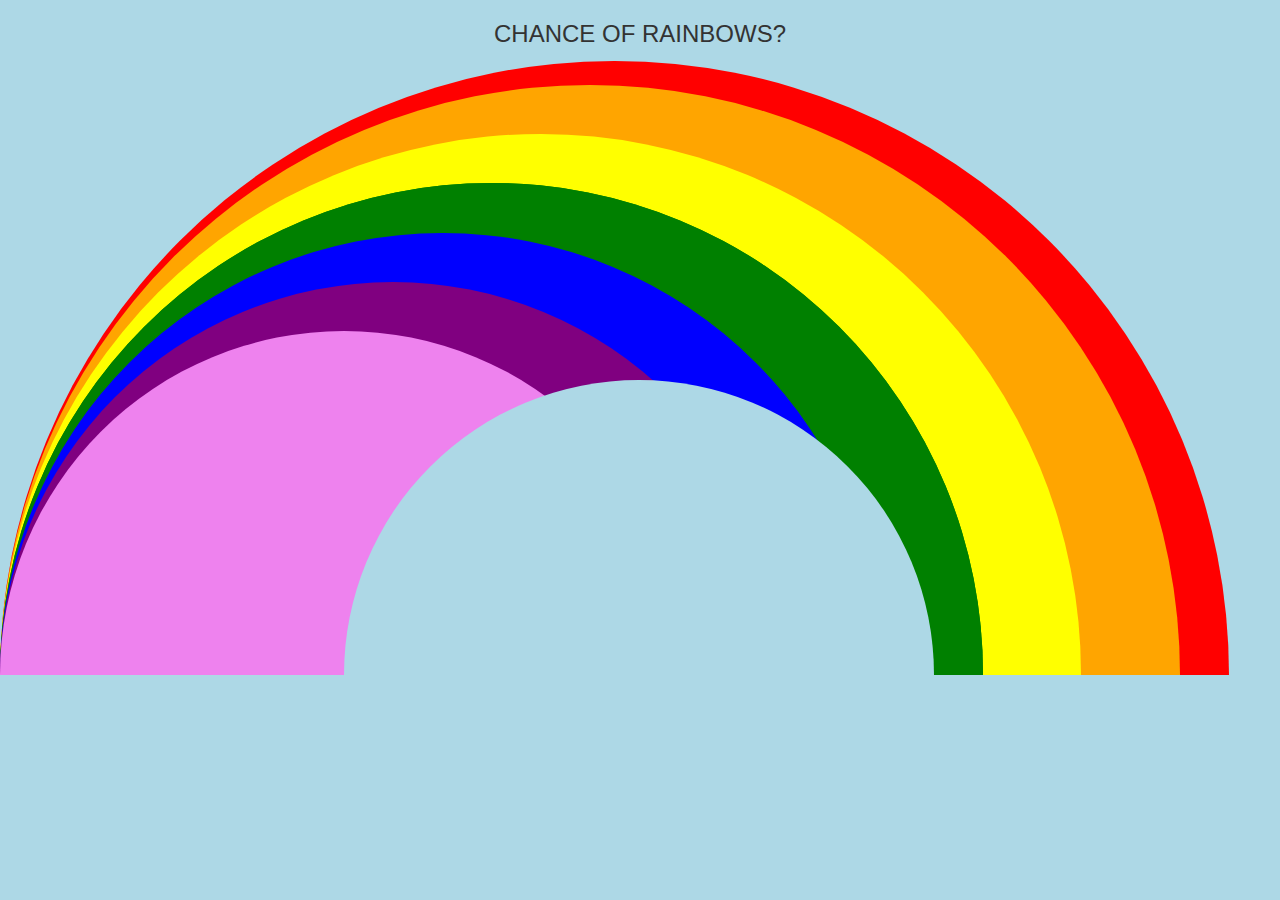
==== ChanceOfRainbowsApp/www/index.html @ 368c5eb3 "backing up those sweet sweet files" ====
<!DOCTYPE html>

<html>
    <head>
        <meta charset="utf-8" />
        <meta name="format-detection" content="telephone=no" />
        <meta name="msapplication-tap-highlight" content="no" />
        <!-- WARNING: for iOS 7, remove the width=device-width and height=device-height attributes. See https://issues.apache.org/jira/browse/CB-4323 -->
        <meta name="viewport" content="user-scalable=no, initial-scale=1, maximum-scale=1, minimum-scale=1, width=device-width, height=device-height, target-densitydpi=device-dpi" />
        <link rel="stylesheet" type="text/css" href="css/font-awesome.min.css">
        <link rel="stylesheet" href="https://maxcdn.bootstrapcdn.com/font-awesome/4.6.1/css/font-awesome.min.css">
        <link rel="stylesheet" type="text/css" href="css/bootstrap.min.css">
        <link rel="stylesheet" type="text/css" href="css/index.css" />
        <title>Chance of Rainbows</title>
    </head>
  <body id="mainer">
  <!-- <div id="mainer"> -->
  <div class="bufferbar"></div>
    <div class="container-fluid" >   
        <div class="row">
                <div class="col-xs-12"></div>
                <div class="col-xs-12">
                    <h1>Chance of Rainbows? </h1>
                </div>  
                <div class="row">
                    <div class="col-xs-12">
                        <h1 class="short-answer"></h1>
                    </div>
                </div>

                <div class=" row rainbow">
                    <!-- <div class="col-xs-12">       -->
                       <div class="pos">
                            <div class=" red-circle left-circle offset"> </div>
                            <div class=" red-circle right-circle offset"> </div>
                        </div>
                        <div class="pos">
                            <div class=" orange-circle left-circle offset "> </div>
                            <div class=" orange-circle right-circle offset"> </div>
                        </div>
                        <div class="pos">
                            <div class=" yellow-circle left-circle offset "> </div>
                            <div class=" yellow-circle right-circle offset"> </div>
                          </div>
                        <div class="pos">
                            <div class=" green-circle left-circle offset "> </div>
                            <div class=" green-circle right-circle offset"> </div>
                        </div>
                        <div class="pos">
                            <div class=" green-circle left-circle offset "> </div>
                            <div class=" green-circle right-circle offset"> </div>
                        </div>
                        <div class="pos">
                            <div class=" blue-circle left-circle offset "> </div>
                            <div class=" blue-circle right-circle offset"> </div>
                        </div>
                        <div class="pos">
                            <div class=" purple-circle left-circle offset "> </div>
                            <div class=" purple-circle right-circle offset"> </div>
                        </div>
                        <div class="pos">
                            <div class=" violet-circle left-circle offset "> </div>
                            <div class=" violet-circle right-circle offset"> </div>
                        </div>
                        <div class="pos">
                            <div class=" lightblue-circle left-circle offset "> </div>
                            <div class=" lightblue-circle right-circle offset"> </div>
                        </div>
                    <!-- </div> -->

                </div>
                  <div class="row">
                    <div class='rainbow-chance col-md-12 header text-center' id="main-container">
                      
                    </div>
                  </div>  
            </div>
        <!-- </div> -->
        <div class="arrow"></div>
    </div>
    <div class="row card-holder"></div>
  </div>

  </body>
    <script src="js/jquery-1.11.2.min.js"></script>
    <script src="js/js/bootstrap.min.js"></script>
    <script src="js/suncalc.js"></script>
    <script type="text/javascript" src="cordova.js"></script>
    <script type="text/javascript" src="js/index.js"></script>
    <script type="text/javascript" src="js/main.js"></script>
    <script type="text/javascript">
            app.initialize();
    </script>
    
</html>
---- ChanceOfRainbowsApp/www/css/index.css ----
/*@font-face {
  font-family: FontAwesome;
  src: local("Font Awesome"),
       local("Font-Awesome"),
       url(.ttf);
  font-weight: bold;
}
*/
* {
    -webkit-tap-highlight-color: rgba(0,0,0,0); /* make transparent link selection, adjust last value opacity 0 to 1.0 */
}

body {
    -webkit-touch-callout: none;                /* prevent callout to copy image, etc when tap to hold */
    -webkit-text-size-adjust: none;             /* prevent webkit from resizing text to fit */
    -webkit-user-select: none;                  /* prevent copy paste, to allow, change 'none' to 'text' */
    background-color:#D8D8D8;
   /* background-image:linear-gradient(top, #A7A7A7 0%, #E4E4E4 51%);
    background-image:-webkit-linear-gradient(top, #A7A7A7 0%, #E4E4E4 51%);
    background-image:-ms-linear-gradient(top, #A7A7A7 0%, #E4E4E4 51%);
    background-image:-webkit-gradient(
        linear,
        left top,
        left bottom,
        color-stop(0, #A7A7A7),
        color-stop(0.51, #E4E4E4)
    );*/
    background-attachment:fixed;
   /* font-family:'HelveticaNeue-Light', 'HelveticaNeue', Helvetica, Arial, sans-serif;*/
    font-size:12px;
   
    margin:0px;
    padding:0px;
    text-transform:uppercase;
    width:100%;
    height: 125%;
}

/* Portrait layout (default) */
.app {
    background:url(../img/logo.png) no-repeat center top; /* 170px x 200px */
    position:absolute;             /* position in the center of the screen */
    left:50%;
    top:50%;
    height:50px;                   /* text area height */
    width:225px;                   /* text area width */
    text-align:center;
    padding:180px 0px 0px 0px;     /* image height is 200px (bottom 20px are overlapped with text) */
    margin:-115px 0px 0px -112px;  /* offset vertical: half of image height and text area height */
                                   /* offset horizontal: half of text area width */
}

/* Landscape layout (with min-width) */
@media screen and (min-aspect-ratio: 1/1) and (min-width:400px) {
    .app {
        background-position:left center;
        padding:75px 0px 75px 170px;  /* padding-top + padding-bottom + text area = image height */
        margin:-90px 0px 0px -198px;  /* offset vertical: half of image height */
                                      /* offset horizontal: half of image width and text area width */
    }
}

h1 {
    font-size:24px;
    font-weight:normal;
    margin:0px;
    overflow:visible;
    padding:0px;
    text-align:center;
}

.event {
    border-radius:4px;
    -webkit-border-radius:4px;
    color:#D8D8D8;
    font-size:12px;
    margin:0px 30px;
    padding:2px 0px;
}

.event.listening {
    background-color:#333333;
    display:block;
}

.event.received {
    background-color:#4B946A;
    display:none;
}

@keyframes fade {
    from { opacity: 1.0; }
    50% { opacity: 0.4; }
    to { opacity: 1.0; }
}
 
@-webkit-keyframes fade {
    from { opacity: 1.0; }
    50% { opacity: 0.4; }
    to { opacity: 1.0; }
}
 .bufferbar{
  width: 100%;
  height:20px;
 }
.blink {
    animation:fade 3000ms infinite;
    -webkit-animation:fade 3000ms infinite;
}
#animate img {
     background: red;  
     -webkit-animation: super-rainbow 15s infinite alternate linear; 
     -moz-animation: super-rainbow 15s infinite alternate linear; 
}

@-webkit-keyframes super-rainbow {
    0%   { background: red; } 
    20%  { background: orange; }
    40%  { background: yellow; }
    60%  { background: green; }
    80%  { background: blue; }
    100% { background: violet; }
}

@-moz-keyframes super-rainbow {
    0%   { background: red; } 
    20%  { background: orange; }
    40%  { background: yellow; }
    60%  { background: green; }
    80%  { background: blue; }
    100% { background: violet; }
}

#animate img:nth-of-type(2) { -webkit-animation-delay: 1s; -moz-animation-delay: 1s; }
#animate img:nth-of-type(3) { -webkit-animation-delay: 2s; -moz-animation-delay: 2s; }
#animate img:nth-of-type(4) { -webkit-animation-delay: 3s; -moz-animation-delay: 3s;  }

#transition img {
     background-position: 0 0;
     background-size: 200% 100%;
     background-color: red;
     background-image: -webkit-linear-gradient(left, red, orange, yellow, green, blue, violet);
     background-image:    -moz-linear-gradient(left, red, orange, yellow, green, blue, violet); 
     background-image:     -ms-linear-gradient(left, red, orange, yellow, green, blue, violet);
     background-image:      -o-linear-gradient(left, red, orange, yellow, green, blue, violet);
     background-image:         linear-gradient(left, red, orange, yellow, green, blue, violet);
     
 -moz-transition: all 0.3s ease-out;  /* FF4+ */
   -o-transition: all 0.3s ease-out;  /* Opera 10.5+ */
-webkit-transition: all 0.3s ease-out;  /* Saf3.2+, Chrome */
  -ms-transition: all 0.3s ease-out;  /* IE10? */
      transition: all 0.3s ease-out;  
}

#transition img:hover {
     background-position: -100% 100%;    
}
body {
  background: lightblue;
}

.pos {
  position: absolute;
  width: 96%;
  bottom: 25%;
  left: 0%;
}

.offset {
  float: left;
}

.red-circle {
  width: 50%;
  /*position: relative;*/
  left: 0%;
}

.red-circle:after {
  background: red;
}

.orange-circle {
  width: 48%;
  /*position: relative;*/
  left: 4%;
}

.orange-circle:after {
  background: orange;
}

.yellow-circle {
  width: 44%;
  /*position: relative;*/
  left: 8%;
}

.yellow-circle:after {
  background: yellow;
}

.green-circle {
  width: 40%;
  /*position: relative;*/
  left: 12%;
}

.green-circle:after {
  background: green;
}

.blue-circle {
  width: 36%;
  /*position: relative;*/
  left: 16%;
}

.blue-circle:after {
  background: blue;
}
.purple-circle {
  width: 32%;
  /*position: relative;*/
  left: 20%;
}

.purple-circle:after {
  background: purple;
}
.violet-circle {
  width: 28%;
  /*position: relative;*/
  left: 24%;
}

.violet-circle:after {
  background: violet;
}
.lightblue-circle {
  width: 24%;
  position: relative;
  left: 28%;
}

.lightblue-circle:after {
  background: lightblue;
}
.left-circle:after {
  content: "";
  display: block;
  height: 50%;
  width: 100%;
  padding-bottom: 100%;
  -moz-border-radius: 100% 0 0 0;
  -webkit-border-radius: 100% 0 0 0;
  border-radius: 100% 0 0 0;
}

.left-circle div {
  float: left;
  width: 100%;
  padding-top: 50%;
}
.down-arrow{
  position: absolute;
  top: 83%;
  width: 100%;
  margin-left: -52px;
}
.down-arrow li{
  /*float: left;*/
  list-style: none;
  font-size: 50px;
}
.arrow{
  opacity: 1;
}
.right-circle:after {
  content: "";
  display: block;
  float: left;
  height: 50%;
  width: 100%;
  padding-bottom: 100%;
  -moz-border-radius: 0 100% 0 0;
  -webkit-border-radius: 0 100% 0 0;
  border-radius: 0 100% 0 0;
}

.right-circle div {
  float: left;
  width: 100%;
  padding-top: 50%;
  line-height: 1em;
  margin-top: -0.5em;
  text-align: center;
  color: white;
}

.rainbow-chance{
  font-size: 40px;
}

#mainer{
/*  position: absolute;
  width: 100%;
  height: 100%;*/
}
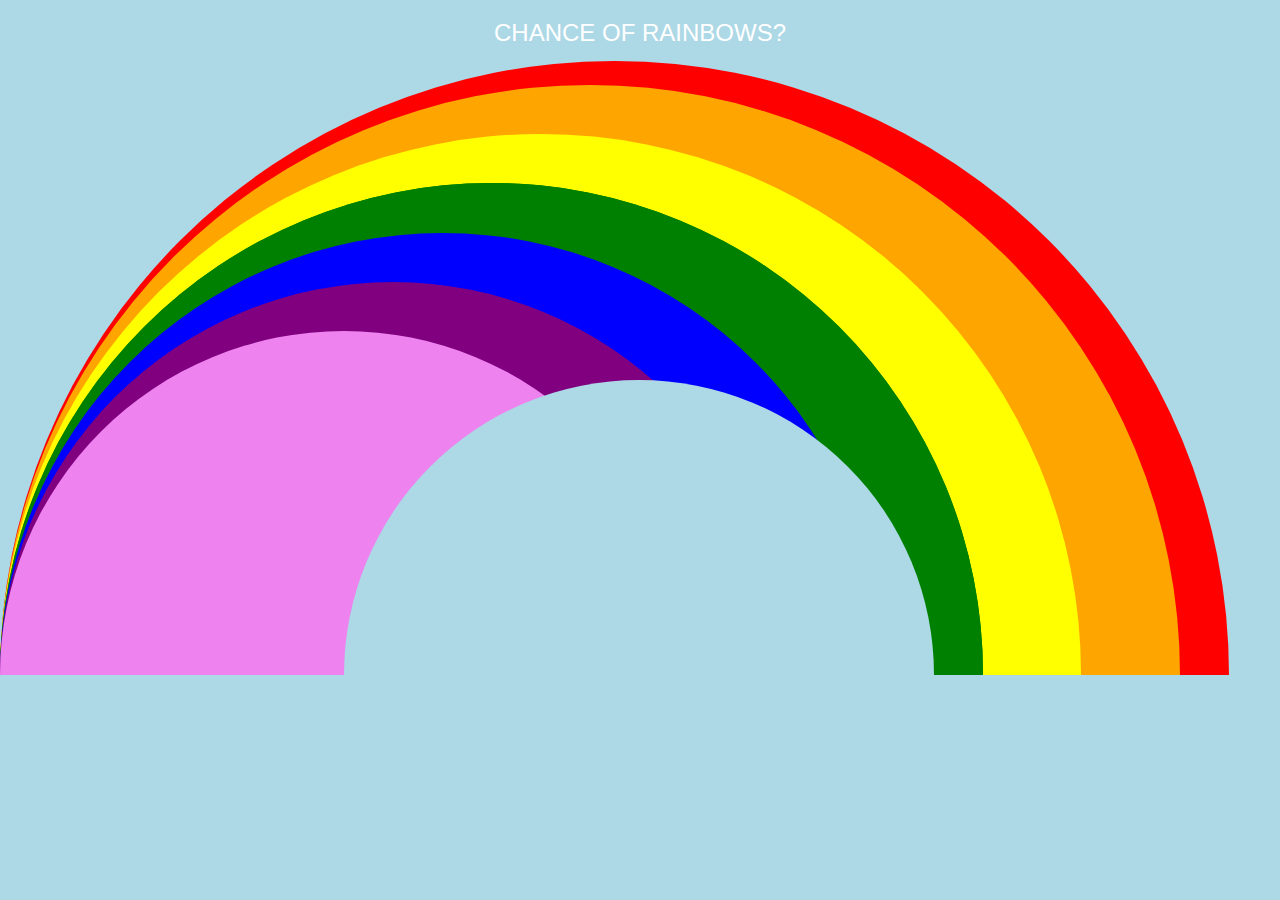
==== commit aa0e65c3: "adding app updates" ====
--- a/ChanceOfRainbowsApp/www/index.html
+++ b/ChanceOfRainbowsApp/www/index.html
@@ -18,7 +18,7 @@
   <div class="bufferbar"></div>
     <div class="container-fluid" >   
         <div class="row">
-                <div class="col-xs-12"></div>
+           <!--      <div class="col-xs-12"></div> -->
                 <div class="col-xs-12">
                     <h1>Chance of Rainbows? </h1>
                 </div>  
@@ -66,17 +66,15 @@
                             <div class=" lightblue-circle left-circle offset "> </div>
                             <div class=" lightblue-circle right-circle offset"> </div>
                         </div>
-                    <!-- </div> -->
-
+                    
+                    <div class="row">
+                        <div class='rainbow-chance col-md-12 header text-center' id="main-container"></div>
+                  </div> 
+                  </div> 
                 </div>
-                  <div class="row">
-                    <div class='rainbow-chance col-md-12 header text-center' id="main-container">
-                      
-                    </div>
-                  </div>  
             </div>
         <!-- </div> -->
-        <div class="arrow"></div>
+        <!-- <div class="arrow"></div> -->
     </div>
     <div class="row card-holder"></div>
   </div>
--- a/ChanceOfRainbowsApp/www/css/index.css
+++ b/ChanceOfRainbowsApp/www/css/index.css
@@ -15,6 +15,7 @@
     -webkit-text-size-adjust: none;             /* prevent webkit from resizing text to fit */
     -webkit-user-select: none;                  /* prevent copy paste, to allow, change 'none' to 'text' */
     background-color:#D8D8D8;
+    color: white;
    /* background-image:linear-gradient(top, #A7A7A7 0%, #E4E4E4 51%);
     background-image:-webkit-linear-gradient(top, #A7A7A7 0%, #E4E4E4 51%);
     background-image:-ms-linear-gradient(top, #A7A7A7 0%, #E4E4E4 51%);
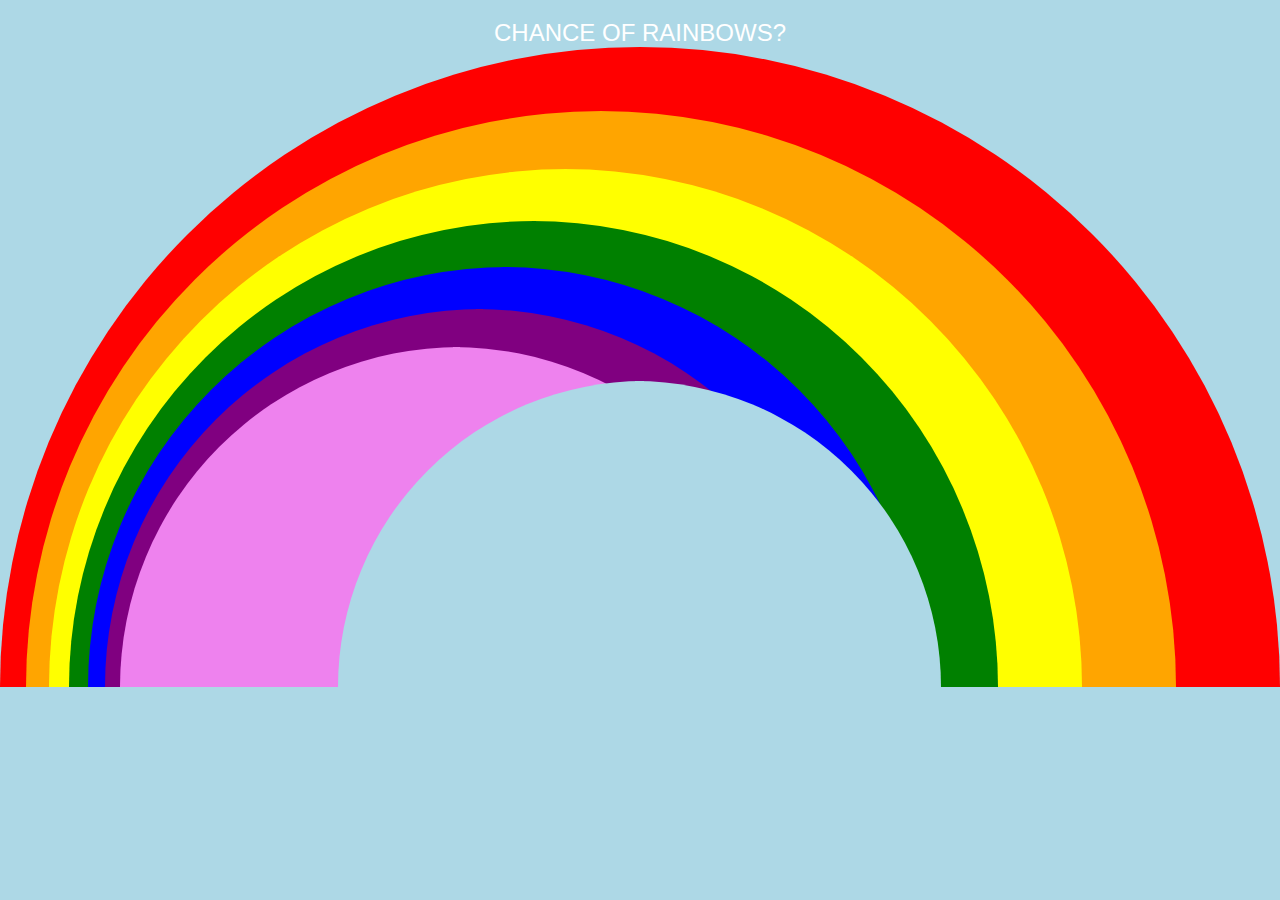
==== commit 153bf9c2: "css tweaks to remove split" ====
--- a/ChanceOfRainbowsApp/www/index.html
+++ b/ChanceOfRainbowsApp/www/index.html
@@ -28,45 +28,42 @@
                     </div>
                 </div>
 
-                <div class=" row rainbow">
-                    <!-- <div class="col-xs-12">       -->
-                       <div class="pos">
-                            <div class=" red-circle left-circle offset"> </div>
-                            <div class=" red-circle right-circle offset"> </div>
+               <div class=" row rainbow">
+                  <div class="col-sm-12">
+                    <div class="left-circle offset red-circle">
+                      <div class="left-circle offset orange-circle">
+                        <div class="left-circle offset yellow-circle">
+                          <div class="left-circle offset green-circle">
+                            <div class="left-circle offset blue-circle">
+                              <div class="left-circle offset purple-circle">
+                                <div class="left-circle offset violet-circle">
+                                  <div class="left-circle offset lightblue-circle"></div>
+                                </div>
+                              </div>
+                            </div>
+                          </div>
                         </div>
-                        <div class="pos">
-                            <div class=" orange-circle left-circle offset "> </div>
-                            <div class=" orange-circle right-circle offset"> </div>
+                      </div>
+                    </div>
+
+                    <div class="right-circle offset red-circle ">
+                      <div class="right-circle offset orange-circle ">
+                        <div class="right-circle offset yellow-circle ">
+                          <div class="right-circle offset green-circle ">
+                            <div class="right-circle offset blue-circle  ">
+                              <div class="right-circle offset purple-circle  ">
+                                <div class="right-circle offset violet-circle ">
+                                  <div class="right-circle offset lightblue-circle"> </div>
+                                </div>
+                              </div>
+                            </div>
+                          </div>
                         </div>
-                        <div class="pos">
-                            <div class=" yellow-circle left-circle offset "> </div>
-                            <div class=" yellow-circle right-circle offset"> </div>
-                          </div>
-                        <div class="pos">
-                            <div class=" green-circle left-circle offset "> </div>
-                            <div class=" green-circle right-circle offset"> </div>
-                        </div>
-                        <div class="pos">
-                            <div class=" green-circle left-circle offset "> </div>
-                            <div class=" green-circle right-circle offset"> </div>
-                        </div>
-                        <div class="pos">
-                            <div class=" blue-circle left-circle offset "> </div>
-                            <div class=" blue-circle right-circle offset"> </div>
-                        </div>
-                        <div class="pos">
-                            <div class=" purple-circle left-circle offset "> </div>
-                            <div class=" purple-circle right-circle offset"> </div>
-                        </div>
-                        <div class="pos">
-                            <div class=" violet-circle left-circle offset "> </div>
-                            <div class=" violet-circle right-circle offset"> </div>
-                        </div>
-                        <div class="pos">
-                            <div class=" lightblue-circle left-circle offset "> </div>
-                            <div class=" lightblue-circle right-circle offset"> </div>
-                        </div>
-                    
+                      </div>
+                    </div>
+                  </div>
+                </div>
+                </div>
                     <div class="row">
                         <div class='rainbow-chance col-md-12 header text-center' id="main-container"></div>
                   </div> 
--- a/ChanceOfRainbowsApp/www/css/index.css
+++ b/ChanceOfRainbowsApp/www/css/index.css
@@ -14,7 +14,7 @@
     -webkit-touch-callout: none;                /* prevent callout to copy image, etc when tap to hold */
     -webkit-text-size-adjust: none;             /* prevent webkit from resizing text to fit */
     -webkit-user-select: none;                  /* prevent copy paste, to allow, change 'none' to 'text' */
-    background-color:#D8D8D8;
+    background-color:lightblue;
     color: white;
    /* background-image:linear-gradient(top, #A7A7A7 0%, #E4E4E4 51%);
     background-image:-webkit-linear-gradient(top, #A7A7A7 0%, #E4E4E4 51%);
@@ -156,35 +156,41 @@
 #transition img:hover {
      background-position: -100% 100%;    
 }
-body {
-  background: lightblue;
-}
-
 .pos {
-  position: absolute;
+/*     position: absolute;
   width: 96%;
   bottom: 25%;
-  left: 0%;
+  left: 0%; */
 }
 
 .offset {
   float: left;
-}
-
+
+/*     position: relative; */
+/*     top:10%; */
+  /*   left:10%; */
+}
+.col-sm-12{
+/*   padding-left:0;
+  padding-right:0; */
+}
 .red-circle {
   width: 50%;
-  /*position: relative;*/
-  left: 0%;
+
+  /*   position: relative; */
+  /*   left: 0%; */
 }
 
 .red-circle:after {
   background: red;
+  
 }
 
 .orange-circle {
-  width: 48%;
-  /*position: relative;*/
-  left: 4%;
+  width: 90% ;
+  height: 90% ;
+  margin-top: 10%;
+ 
 }
 
 .orange-circle:after {
@@ -192,9 +198,9 @@
 }
 
 .yellow-circle {
-  width: 44%;
-  /*position: relative;*/
-  left: 8%;
+  width: 90% !important;
+  height: 90% !important;
+  margin-top: 10%;
 }
 
 .yellow-circle:after {
@@ -202,9 +208,9 @@
 }
 
 .green-circle {
-  width: 40%;
-  /*position: relative;*/
-  left: 12%;
+  width: 90% !important;
+  height: 90% !important;
+  margin-top: 10%;
 }
 
 .green-circle:after {
@@ -212,46 +218,51 @@
 }
 
 .blue-circle {
-  width: 36%;
-  /*position: relative;*/
-  left: 16%;
+  width: 90% !important;
+  height: 90% !important;
+  margin-top: 10%;
 }
 
 .blue-circle:after {
   background: blue;
 }
+
 .purple-circle {
-  width: 32%;
-  /*position: relative;*/
-  left: 20%;
+  width: 90% !important;
+  height: 90% !important;
+  margin-top: 10%;
 }
 
 .purple-circle:after {
   background: purple;
 }
+
 .violet-circle {
-  width: 28%;
-  /*position: relative;*/
-  left: 24%;
+  width: 90% !important;
+  height: 90% !important;
+  margin-top: 10%;
 }
 
 .violet-circle:after {
   background: violet;
 }
+
 .lightblue-circle {
-  width: 24%;
+  width: 90% !important;
+  height: 90% !important;
+  margin-top: 10%;
   position: relative;
-  left: 28%;
+  left:60%;
+
 }
 
 .lightblue-circle:after {
   background: lightblue;
 }
+
 .left-circle:after {
   content: "";
   display: block;
-  height: 50%;
-  width: 100%;
   padding-bottom: 100%;
   -moz-border-radius: 100% 0 0 0;
   -webkit-border-radius: 100% 0 0 0;
@@ -259,52 +270,48 @@
 }
 
 .left-circle div {
-  float: left;
-  width: 100%;
-  padding-top: 50%;
-}
-.down-arrow{
+  margin-left:4%;
+}
+
+.right-circle:after {
+  content: "";
+  display: block;
+  padding-bottom: 100%;
+  -moz-border-radius: 0 100% 0 0;
+  -webkit-border-radius: 0 100% 0 0;
+  border-radius: 0 100% 0 0;
+}
+
+.right-circle div {
+
+    margin-top: 10%;
+   margin-left:-6.25%;
+
+}
+
+.rainbow-chance {
+  font-size: 40px;
+}
+
+.down-arrow {
   position: absolute;
   top: 83%;
   width: 100%;
   margin-left: -52px;
 }
-.down-arrow li{
-  /*float: left;*/
+
+.down-arrow li {
+
   list-style: none;
   font-size: 50px;
 }
-.arrow{
+
+.arrow {
   opacity: 1;
 }
-.right-circle:after {
-  content: "";
-  display: block;
-  float: left;
-  height: 50%;
-  width: 100%;
-  padding-bottom: 100%;
-  -moz-border-radius: 0 100% 0 0;
-  -webkit-border-radius: 0 100% 0 0;
-  border-radius: 0 100% 0 0;
-}
-
-.right-circle div {
-  float: left;
-  width: 100%;
-  padding-top: 50%;
-  line-height: 1em;
-  margin-top: -0.5em;
-  text-align: center;
-  color: white;
-}
-
-.rainbow-chance{
-  font-size: 40px;
-}
-
-#mainer{
-/*  position: absolute;
+
+#mainer {
+  /*  position: absolute;
   width: 100%;
   height: 100%;*/
 }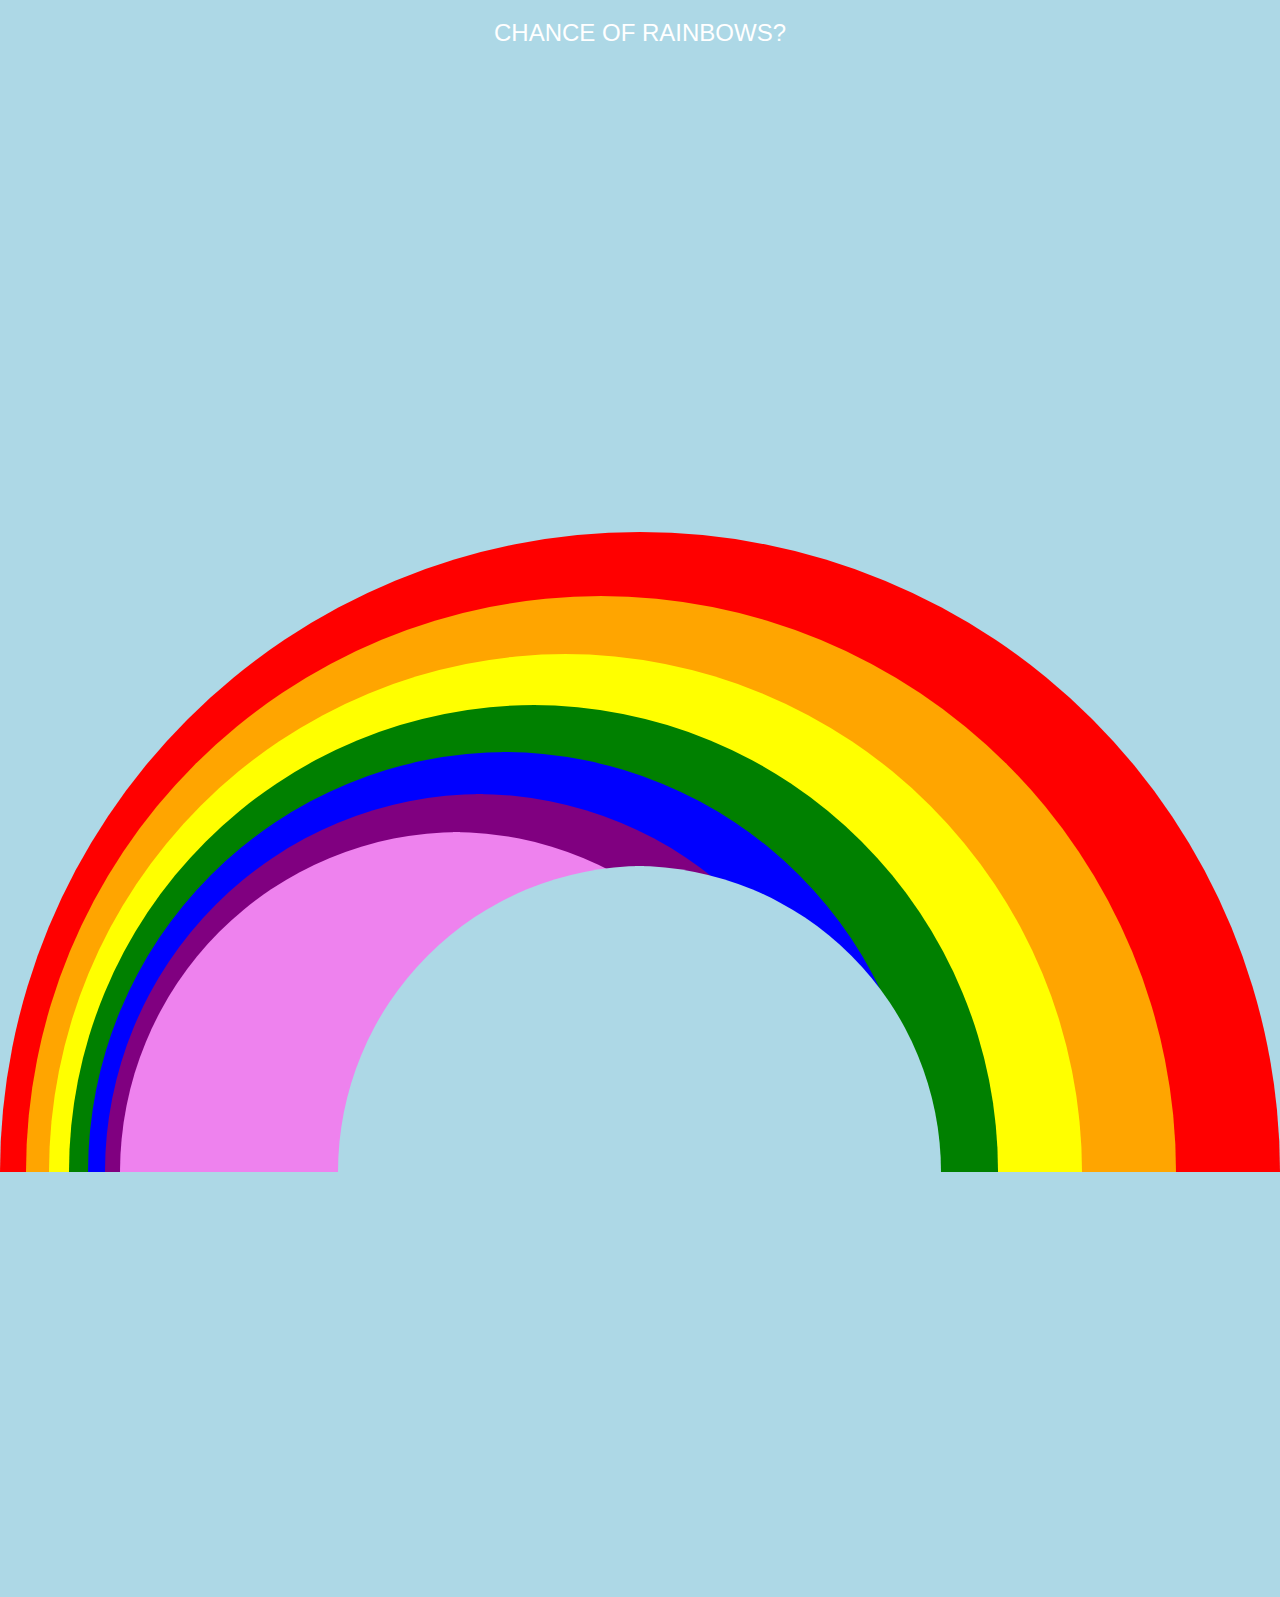
==== commit 16accba7: "getting everything in the right place" ====
--- a/ChanceOfRainbowsApp/www/index.html
+++ b/ChanceOfRainbowsApp/www/index.html
@@ -13,49 +13,28 @@
         <link rel="stylesheet" type="text/css" href="css/index.css" />
         <title>Chance of Rainbows</title>
     </head>
-  <body id="mainer">
+  <body >
+
   <!-- <div id="mainer"> -->
   <div class="bufferbar"></div>
-    <div class="container-fluid" >   
+    <div class="container-fluid" id="mainer" >   
         <div class="row">
            <!--      <div class="col-xs-12"></div> -->
-                <div class="col-xs-12">
-                    <h1>Chance of Rainbows? </h1>
-                </div>  
-                <div class="row">
-                    <div class="col-xs-12">
-                        <h1 class="short-answer"></h1>
-                    </div>
-                </div>
+            <div class="col-xs-12">
+                <h1>Chance of Rainbows? </h1>
+            </div>  
+           
 
-               <div class=" row rainbow">
-                  <div class="col-sm-12">
-                    <div class="left-circle offset red-circle">
-                      <div class="left-circle offset orange-circle">
-                        <div class="left-circle offset yellow-circle">
-                          <div class="left-circle offset green-circle">
-                            <div class="left-circle offset blue-circle">
-                              <div class="left-circle offset purple-circle">
-                                <div class="left-circle offset violet-circle">
-                                  <div class="left-circle offset lightblue-circle"></div>
-                                </div>
-                              </div>
-                            </div>
-                          </div>
-                        </div>
-                      </div>
-                    </div>
-
-                    <div class="right-circle offset red-circle ">
-                      <div class="right-circle offset orange-circle ">
-                        <div class="right-circle offset yellow-circle ">
-                          <div class="right-circle offset green-circle ">
-                            <div class="right-circle offset blue-circle  ">
-                              <div class="right-circle offset purple-circle  ">
-                                <div class="right-circle offset violet-circle ">
-                                  <div class="right-circle offset lightblue-circle"> </div>
-                                </div>
-                              </div>
+           <div class=" row rainbow">
+              <div class="col-sm-12">
+                <div class="left-circle offset red-circle">
+                  <div class="left-circle offset orange-circle">
+                    <div class="left-circle offset yellow-circle">
+                      <div class="left-circle offset green-circle">
+                        <div class="left-circle offset blue-circle">
+                          <div class="left-circle offset purple-circle">
+                            <div class="left-circle offset violet-circle">
+                              <div class="left-circle offset lightblue-circle"></div>
                             </div>
                           </div>
                         </div>
@@ -63,19 +42,39 @@
                     </div>
                   </div>
                 </div>
+
+                <div class="right-circle offset red-circle ">
+                  <div class="right-circle offset orange-circle ">
+                    <div class="right-circle offset yellow-circle ">
+                      <div class="right-circle offset green-circle ">
+                        <div class="right-circle offset blue-circle  ">
+                          <div class="right-circle offset purple-circle  ">
+                            <div class="right-circle offset violet-circle ">
+                              <div class="right-circle offset lightblue-circle"> </div>
+                            </div>
+                          </div>
+                        </div>
+                      </div>
+                    </div>
+                  </div>
                 </div>
-                    <div class="row">
-                        <div class='rainbow-chance col-md-12 header text-center' id="main-container"></div>
-                  </div> 
-                  </div> 
-                </div>
+              </div>
             </div>
-        <!-- </div> -->
-        <!-- <div class="arrow"></div> -->
-    </div>
-    <div class="row card-holder"></div>
-  </div>
-
+        </div>
+        <div class="row">
+            <div class="col-xs-12">
+                <h1 class="short-answer"></h1>
+            </div>
+        </div>
+        <div class="row">
+            <div class='rainbow-chance col-md-12 header text-center' id="main-container"></div>
+        </div> 
+        <div class="row">
+            <div class="chevron col-xs-12"></div>
+        </div>
+       
+        <div class="row card-holder"></div>
+    </div> 
   </body>
     <script src="js/jquery-1.11.2.min.js"></script>
     <script src="js/js/bootstrap.min.js"></script>
--- a/ChanceOfRainbowsApp/www/css/index.css
+++ b/ChanceOfRainbowsApp/www/css/index.css
@@ -29,12 +29,13 @@
     background-attachment:fixed;
    /* font-family:'HelveticaNeue-Light', 'HelveticaNeue', Helvetica, Arial, sans-serif;*/
     font-size:12px;
-   
+    font-weight: lighter;
     margin:0px;
     padding:0px;
     text-transform:uppercase;
-    width:100%;
-    height: 125%;
+    overflow-x: hidden;
+    /*width:100%;*/
+    /*height: 125%;*/
 }
 
 /* Portrait layout (default) */
@@ -156,29 +157,31 @@
 #transition img:hover {
      background-position: -100% 100%;    
 }
-.pos {
-/*     position: absolute;
-  width: 96%;
-  bottom: 25%;
-  left: 0%; */
+.chevron{
+  font-size: 60px;
+  /*font-weight: 900;*/
+  margin-top: 15%;
+  text-align: center;
+  opacity: .7;
+}
+/* Non phonegap begins*/
+h1.short-answer{
+  font-size: 50px;
+  font-weight: 200;
+  height: 30%;
+  margin-top: -15%;
+}
+h1.long-answer{
+  font-size: 30px;
+  font-weight: 300;
+  margin-top: 10%;
 }
 
 .offset {
   float: left;
-
-/*     position: relative; */
-/*     top:10%; */
-  /*   left:10%; */
-}
-.col-sm-12{
-/*   padding-left:0;
-  padding-right:0; */
 }
 .red-circle {
   width: 50%;
-
-  /*   position: relative; */
-  /*   left: 0%; */
 }
 
 .red-circle:after {
@@ -284,34 +287,19 @@
 
 .right-circle div {
 
-    margin-top: 10%;
-   margin-left:-6.25%;
-
-}
-
+  margin-top: 10%;
+  margin-left:-6.25%;
+
+}
+.rainbow{
+  margin-top: 40%;
+}
 .rainbow-chance {
-  font-size: 40px;
-}
-
-.down-arrow {
-  position: absolute;
-  top: 83%;
-  width: 100%;
-  margin-left: -52px;
-}
-
-.down-arrow li {
-
-  list-style: none;
-  font-size: 50px;
+  font-size: 28px;
+  font-weight: 300;
+  margin-top: 18%;
 }
 
 .arrow {
   opacity: 1;
-}
-
-#mainer {
-  /*  position: absolute;
-  width: 100%;
-  height: 100%;*/
 }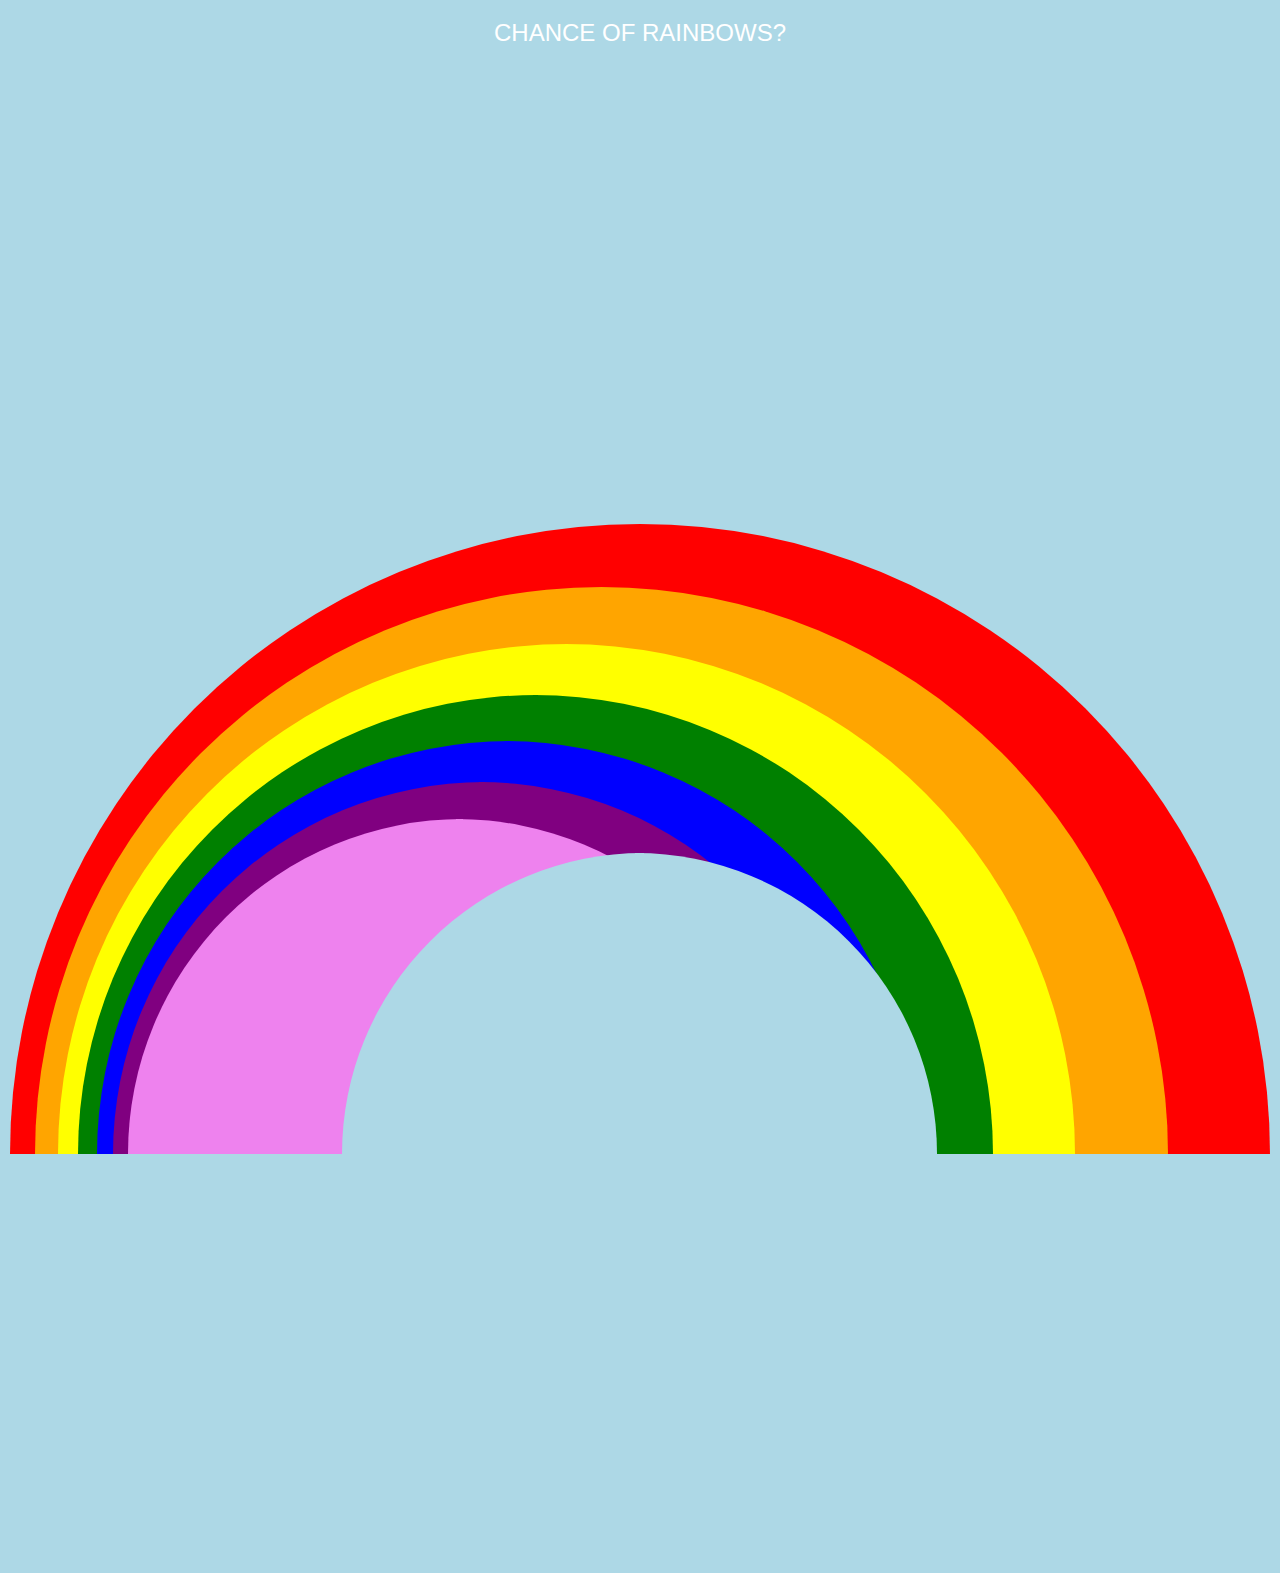
==== commit 2ef49898: "trying to fix width issues" ====
--- a/ChanceOfRainbowsApp/www/index.html
+++ b/ChanceOfRainbowsApp/www/index.html
@@ -81,7 +81,8 @@
     <script src="js/suncalc.js"></script>
     <script type="text/javascript" src="cordova.js"></script>
     <script type="text/javascript" src="js/index.js"></script>
-    <script type="text/javascript" src="js/main.js"></script>
+    <!-- Don't think we need this -->
+   <!--  <script type="text/javascript" src="js/main.js"></script> -->
     <script type="text/javascript">
             app.initialize();
     </script>
--- a/ChanceOfRainbowsApp/www/css/index.css
+++ b/ChanceOfRainbowsApp/www/css/index.css
@@ -157,6 +157,11 @@
 #transition img:hover {
      background-position: -100% 100%;    
 }
+.container-fluid{
+  padding-right: 25px;
+  padding-left: 25px;
+  overflow-x: hidden;
+}
 .chevron{
   font-size: 60px;
   /*font-weight: 900;*/
